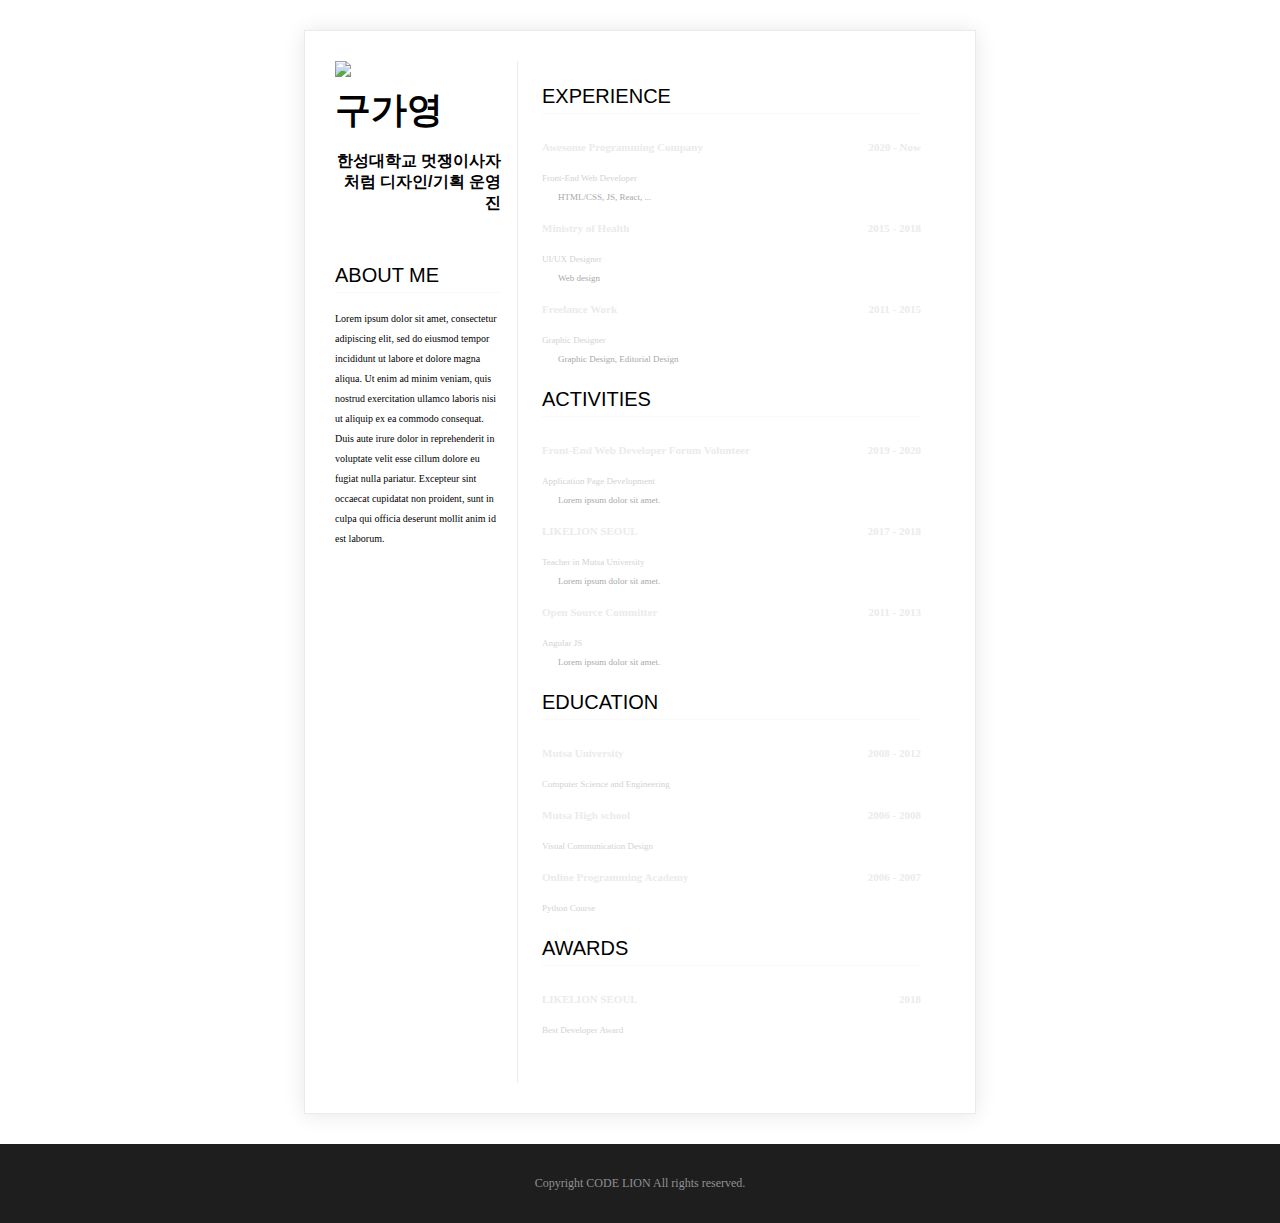
==== codelion.html @ 6538f6c7 "Add files via upload" ====
<!DOCTYPE html>
<html>
<head>
  <meta charset="UTF-8">
  <title>구가영의 이력서</title>
  <link rel="stylesheet" href="codelion.css">
</head>
<body>
  <div class="mainbox">
      <div class="table-row">
    <div class="title-box">
        <img class="my-img" src="증명사진.JPG">
      <h1>구가영</h1>
      <p class="name-text">한성대학교 멋쟁이사자처럼 디자인/기획 운영진</p>
            <div class="sns-wrap">
              <a href="http://facebook.com"><img class="sns-img" src="images/facebook.png"></a>
              <img class="sns-img" src="images/twitter.png">
              <img class="sns-img" src="images/linked-in.png">
              <img class="sns-img" src="images/insta.png">
            </div>

        <section>
      <h2>ABOUT ME</h2>
      <p class="about-me-text">
      Lorem ipsum dolor sit amet, consectetur adipiscing elit, sed do eiusmod tempor incididunt ut labore et dolore magna aliqua. Ut enim ad minim veniam, quis nostrud exercitation ullamco laboris nisi ut aliquip ex ea commodo consequat. Duis aute irure dolor in reprehenderit in voluptate velit esse cillum dolore eu fugiat nulla pariatur. Excepteur sint occaecat cupidatat non proident, sunt in culpa qui officia deserunt mollit anim id est laborum.
      </p>
    </section>
    </div>
<div class="section-box">
    <section>
        <h2>EXPERIENCE</h2>
        <div class="float-wrap">
          <p class="title-text">Awesome Programming Company</p>
          <p class="year-text">2020 - Now</p>
        </div>
        <p class="desc-text">Front-End Web Developer</p>
        <p class="desc-subtext">HTML/CSS, JS, React, ...</p>
        <div class="float-wrap">
          <p class="title-text">Ministry of Health</p>
          <p class="year-text">2015 - 2018</p>
        </div>
        <p class="desc-text">UI/UX Designer</p>
        <p class="desc-subtext">Web design</p>
        <div class="float-wrap">
            <p class="title-text">Freelance Work</p>
            <p class="year-text">2011 - 2015</p>
        </div>
        <p class="desc-text">Graphic Designer</p>
        <p class="desc-subtext">Graphic Design, Editorial Design</p>
      </section>

      <section>
        <h2>ACTIVITIES</h2>
        <div class="float-wrap">
          <p class="title-text">Front-End Web Developer Forum Volunteer</p>
          <p class="year-text">2019 - 2020</p>
        </div>
        <p class="desc-text">Application Page Development</p>
        <p class="desc-subtext">Lorem ipsum dolor sit amet.</p>
        <div class="float-wrap">
          <p class="title-text">LIKELION SEOUL</p>
          <p class="year-text">2017 - 2018</p>
        </div>
        <p class="desc-text">Teacher in Mutsa University</p>
        <p class="desc-subtext">Lorem ipsum dolor sit amet.</p>
        <div class="float-wrap">
          <p class="title-text">Open Source Committer</p>
          <p class="year-text">2011 - 2013</p>
        </div>
        <p class="desc-text">Angular JS</p>
        <p class="desc-subtext">Lorem ipsum dolor sit amet.</p>
    </section>

    <section>
        <h2>EDUCATION</h2>
        <div class="float-wrap">
            <p class="title-text">Mutsa University</p>
            <p class="year-text">2008 - 2012</p>
        </div>
        <p class="desc-text">Computer Science and Engineering</p>
        <div class="float-wrap">
            <p class="title-text">Mutsa High school</p>
            <p class="year-text">2006 - 2008</p>
        </div>
        <p class="desc-text">Visual Communication Design</p>
        <div class="float-wrap">
            <p class="title-text">Online Programming Academy</p>
            <p class="year-text">2006 - 2007</p>
        </div>
        <p class="desc-text">Python Course</p>
    </section>

    <section>
      <h2>AWARDS</h2>
      <div class="float-wrap">
        <p class="title-text">LIKELION SEOUL</p>
        <p class="year-text">2018</p>
      </div>
      <p class="desc-text">Best Developer Award</p>
    </section>
</div>
  </div>
  </div>
  <footer>
      <p>Copyright CODE LION All rights reserved. </p>
  </footer>
</body>
</html>
---- codelion.css ----
@import url('https://fonts.googleapis.com/css?family=Montserrat:100,200,300,400,500,600,700,800&display=swap');
@import url('https://fonts.googleapis.com/css2?family=Pretendard&display=swap');

* {
    font-family: 'Pretendard';
}

body {
    background-color: #FFFFFF;
}

body,h1,h2 {
    margin:0px;
    padding:0px;
}

body {
    min-width: fit-content;
}

h1 {
    font-family: 'Pretendard', sans-serif;
    color: 000000;
    font-size:36px;
    font-weight: bold;
}


h2 {
    font-family: 'Pretendard', sans-serif;
    font-size:20px;
    color: 000000;
    font-weight: lighter;
    margin-bottom: 16px;
    border-bottom: 1px solid #F9F9F9;
    padding-bottom: 5px;
}

.name-text {
    text-align: right;
    font-family: 'Jua', sans-serif;
    font-size:16px;
    color:#000000;
    font-weight: bold;
}

.about-me-text {
    color: #000000;
    font-size:10px;
    line-height: 20px;
}

.mainbox {
    width: 610px;
    padding: 30px;
    margin: 30px;
    margin-right: auto;
    margin-left: auto;
    border: 1px solid #ebebeb;
    box-shadow: 0 1px 20px 0 rgba(0, 0, 0, 0.1);
    display: table;
}

.table-row {
    display: table-row;
}

.title-box {
    text-align: left;
    width: 30%;
    display: table-cell;
    border-right:1px solid #ebebeb;
    padding-right: 16px;
}

.my-img {
    width: 90%;
    padding-bottom: 5px;
}

.sns-img {
    width:12px;
    height:12px;
}

.sns-wrap {
    text-align:right;
    padding-bottom: 16px;
}

.section-box {
    display: table-cell;
    vertical-align: top;
    padding: 24px;
}

section {
    margin-bottom: 24px;
}

.float-wrap {
    overflow: hidden;
}

.title-text {
    font-size:11px;
    font-weight: bold;
    color: #ebebeb;
    float: left;
}

.year-text{
    font-size:11px;
    font-weight: bold;
    color: #ebebeb;
    float: right;
}

.desc-text {
    color: lightgrey;
    font-size: 9px;
}

.desc-subtext {
    font-size: 9px;
    color: darkgrey;
    padding-left:16px;
}

footer {
    text-align: center;
    background-color: #1e1e1e;
    padding: 20px;
    font-size: 12px;
    color: #919191;
}
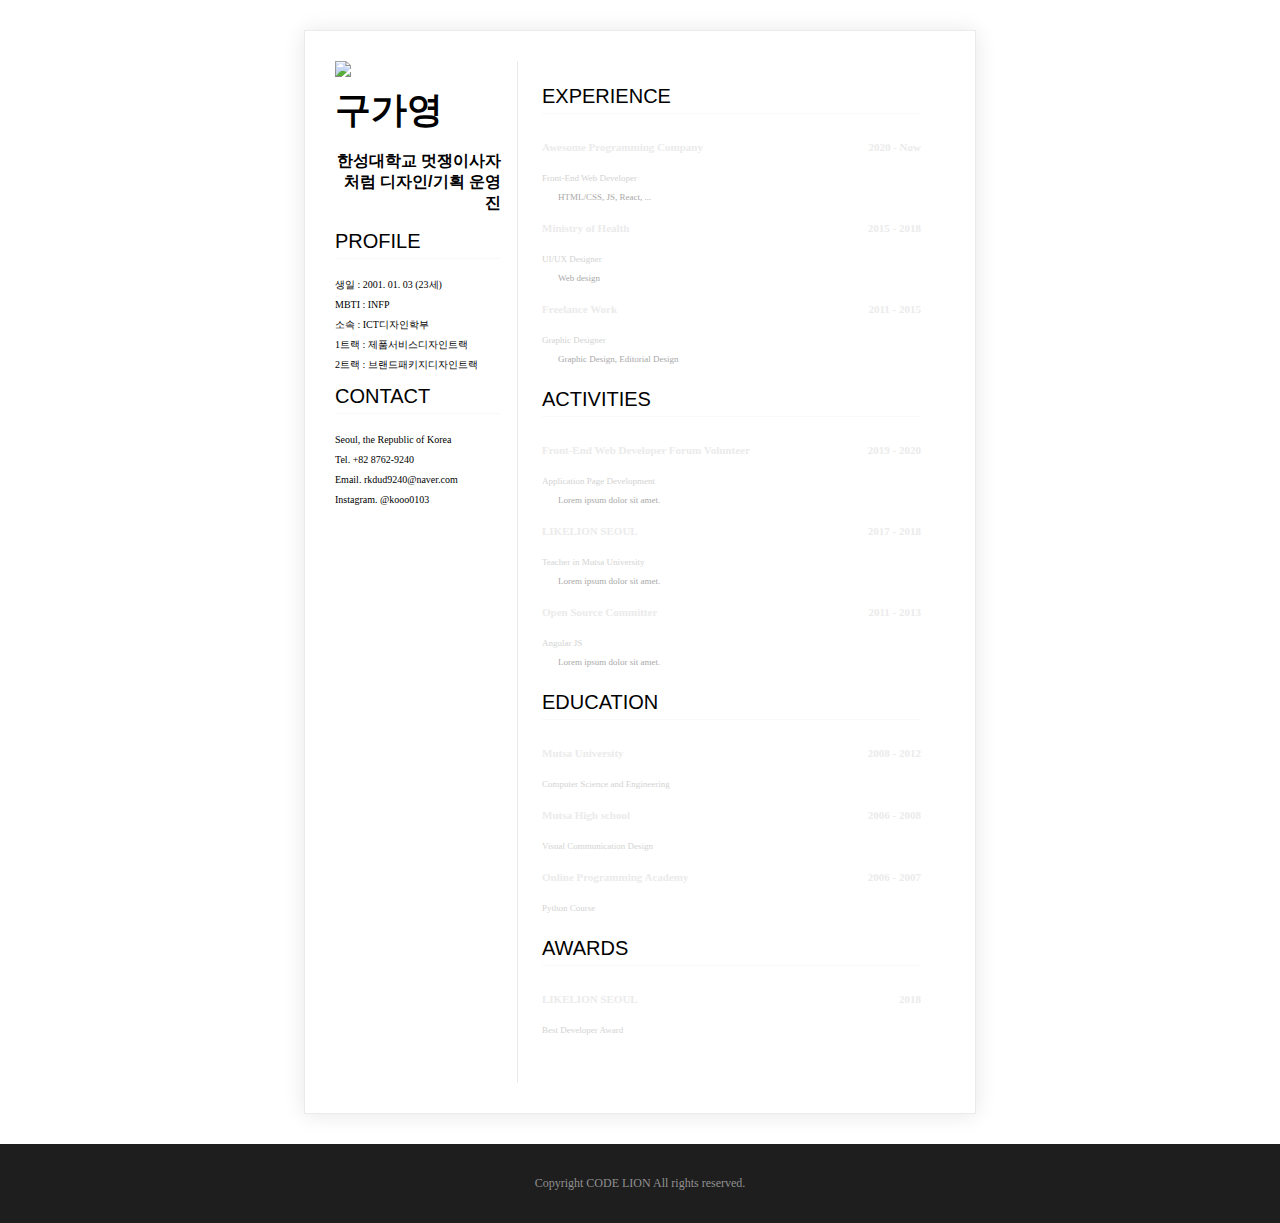
==== commit 4555fea5: "이력서" ====
--- a/codelion.html
+++ b/codelion.html
@@ -1,108 +1,123 @@
 <!DOCTYPE html>
 <html>
+
 <head>
   <meta charset="UTF-8">
   <title>구가영의 이력서</title>
   <link rel="stylesheet" href="codelion.css">
 </head>
+
 <body>
   <div class="mainbox">
-      <div class="table-row">
-    <div class="title-box">
+    <div class="table-row">
+      <div class="title-box">
         <img class="my-img" src="증명사진.JPG">
-      <h1>구가영</h1>
-      <p class="name-text">한성대학교 멋쟁이사자처럼 디자인/기획 운영진</p>
-            <div class="sns-wrap">
-              <a href="http://facebook.com"><img class="sns-img" src="images/facebook.png"></a>
-              <img class="sns-img" src="images/twitter.png">
-              <img class="sns-img" src="images/linked-in.png">
-              <img class="sns-img" src="images/insta.png">
-            </div>
+        <h1>구가영</h1>
+        <p class="name-text">한성대학교 멋쟁이사자처럼 디자인/기획 운영진</p>
+        <section>
+          <h2>PROFILE</h2>
+          <p class="profile-text">
+            생일 : 2001. 01. 03 (23세)<br>
+            MBTI : INFP<br>
+            소속 : ICT디자인학부<br>
+            1트랙 : 제품서비스디자인트랙<br>
+            2트랙 : 브랜드패키지디자인트랙<br>
+          </p>
+          <section>
+            <h2>CONTACT</h2>
+            <p class="profile-text">
+              Seoul, the Republic of Korea<br>
+              Tel. +82 8762-9240<br>
+              Email. rkdud9240@naver.com<br>
+              Instagram. @kooo0103<br>
+            </p>
+          <div class="sns-wrap">
+            <a href="http://facebook.com"><img class="sns-img" src="images/facebook.png"></a>
+            <img class="sns-img" src="images/twitter.png">
+            <img class="sns-img" src="images/linked-in.png">
+            <img class="sns-img" src="images/insta.png">
+          </div>
+        </section>
+      </div>
+
+      <div class="section-box">
+        <section>
+          <h2>EXPERIENCE</h2>
+          <div class="float-wrap">
+            <p class="title-text">Awesome Programming Company</p>
+            <p class="year-text">2020 - Now</p>
+          </div>
+          <p class="desc-text">Front-End Web Developer</p>
+          <p class="desc-subtext">HTML/CSS, JS, React, ...</p>
+          <div class="float-wrap">
+            <p class="title-text">Ministry of Health</p>
+            <p class="year-text">2015 - 2018</p>
+          </div>
+          <p class="desc-text">UI/UX Designer</p>
+          <p class="desc-subtext">Web design</p>
+          <div class="float-wrap">
+            <p class="title-text">Freelance Work</p>
+            <p class="year-text">2011 - 2015</p>
+          </div>
+          <p class="desc-text">Graphic Designer</p>
+          <p class="desc-subtext">Graphic Design, Editorial Design</p>
+        </section>
 
         <section>
-      <h2>ABOUT ME</h2>
-      <p class="about-me-text">
-      Lorem ipsum dolor sit amet, consectetur adipiscing elit, sed do eiusmod tempor incididunt ut labore et dolore magna aliqua. Ut enim ad minim veniam, quis nostrud exercitation ullamco laboris nisi ut aliquip ex ea commodo consequat. Duis aute irure dolor in reprehenderit in voluptate velit esse cillum dolore eu fugiat nulla pariatur. Excepteur sint occaecat cupidatat non proident, sunt in culpa qui officia deserunt mollit anim id est laborum.
-      </p>
-    </section>
-    </div>
-<div class="section-box">
-    <section>
-        <h2>EXPERIENCE</h2>
-        <div class="float-wrap">
-          <p class="title-text">Awesome Programming Company</p>
-          <p class="year-text">2020 - Now</p>
-        </div>
-        <p class="desc-text">Front-End Web Developer</p>
-        <p class="desc-subtext">HTML/CSS, JS, React, ...</p>
-        <div class="float-wrap">
-          <p class="title-text">Ministry of Health</p>
-          <p class="year-text">2015 - 2018</p>
-        </div>
-        <p class="desc-text">UI/UX Designer</p>
-        <p class="desc-subtext">Web design</p>
-        <div class="float-wrap">
-            <p class="title-text">Freelance Work</p>
-            <p class="year-text">2011 - 2015</p>
-        </div>
-        <p class="desc-text">Graphic Designer</p>
-        <p class="desc-subtext">Graphic Design, Editorial Design</p>
-      </section>
+          <h2>ACTIVITIES</h2>
+          <div class="float-wrap">
+            <p class="title-text">Front-End Web Developer Forum Volunteer</p>
+            <p class="year-text">2019 - 2020</p>
+          </div>
+          <p class="desc-text">Application Page Development</p>
+          <p class="desc-subtext">Lorem ipsum dolor sit amet.</p>
+          <div class="float-wrap">
+            <p class="title-text">LIKELION SEOUL</p>
+            <p class="year-text">2017 - 2018</p>
+          </div>
+          <p class="desc-text">Teacher in Mutsa University</p>
+          <p class="desc-subtext">Lorem ipsum dolor sit amet.</p>
+          <div class="float-wrap">
+            <p class="title-text">Open Source Committer</p>
+            <p class="year-text">2011 - 2013</p>
+          </div>
+          <p class="desc-text">Angular JS</p>
+          <p class="desc-subtext">Lorem ipsum dolor sit amet.</p>
+        </section>
 
-      <section>
-        <h2>ACTIVITIES</h2>
-        <div class="float-wrap">
-          <p class="title-text">Front-End Web Developer Forum Volunteer</p>
-          <p class="year-text">2019 - 2020</p>
-        </div>
-        <p class="desc-text">Application Page Development</p>
-        <p class="desc-subtext">Lorem ipsum dolor sit amet.</p>
-        <div class="float-wrap">
-          <p class="title-text">LIKELION SEOUL</p>
-          <p class="year-text">2017 - 2018</p>
-        </div>
-        <p class="desc-text">Teacher in Mutsa University</p>
-        <p class="desc-subtext">Lorem ipsum dolor sit amet.</p>
-        <div class="float-wrap">
-          <p class="title-text">Open Source Committer</p>
-          <p class="year-text">2011 - 2013</p>
-        </div>
-        <p class="desc-text">Angular JS</p>
-        <p class="desc-subtext">Lorem ipsum dolor sit amet.</p>
-    </section>
-
-    <section>
-        <h2>EDUCATION</h2>
-        <div class="float-wrap">
+        <section>
+          <h2>EDUCATION</h2>
+          <div class="float-wrap">
             <p class="title-text">Mutsa University</p>
             <p class="year-text">2008 - 2012</p>
-        </div>
-        <p class="desc-text">Computer Science and Engineering</p>
-        <div class="float-wrap">
+          </div>
+          <p class="desc-text">Computer Science and Engineering</p>
+          <div class="float-wrap">
             <p class="title-text">Mutsa High school</p>
             <p class="year-text">2006 - 2008</p>
-        </div>
-        <p class="desc-text">Visual Communication Design</p>
-        <div class="float-wrap">
+          </div>
+          <p class="desc-text">Visual Communication Design</p>
+          <div class="float-wrap">
             <p class="title-text">Online Programming Academy</p>
             <p class="year-text">2006 - 2007</p>
-        </div>
-        <p class="desc-text">Python Course</p>
-    </section>
+          </div>
+          <p class="desc-text">Python Course</p>
+        </section>
 
-    <section>
-      <h2>AWARDS</h2>
-      <div class="float-wrap">
-        <p class="title-text">LIKELION SEOUL</p>
-        <p class="year-text">2018</p>
+        <section>
+          <h2>AWARDS</h2>
+          <div class="float-wrap">
+            <p class="title-text">LIKELION SEOUL</p>
+            <p class="year-text">2018</p>
+          </div>
+          <p class="desc-text">Best Developer Award</p>
+        </section>
       </div>
-      <p class="desc-text">Best Developer Award</p>
-    </section>
-</div>
-  </div>
+    </div>
   </div>
   <footer>
-      <p>Copyright CODE LION All rights reserved. </p>
+    <p>Copyright CODE LION All rights reserved. </p>
   </footer>
 </body>
+
 </html>--- a/codelion.css
+++ b/codelion.css
@@ -44,7 +44,7 @@
     font-weight: bold;
 }
 
-.about-me-text {
+.profile-text {
     color: #000000;
     font-size:10px;
     line-height: 20px;
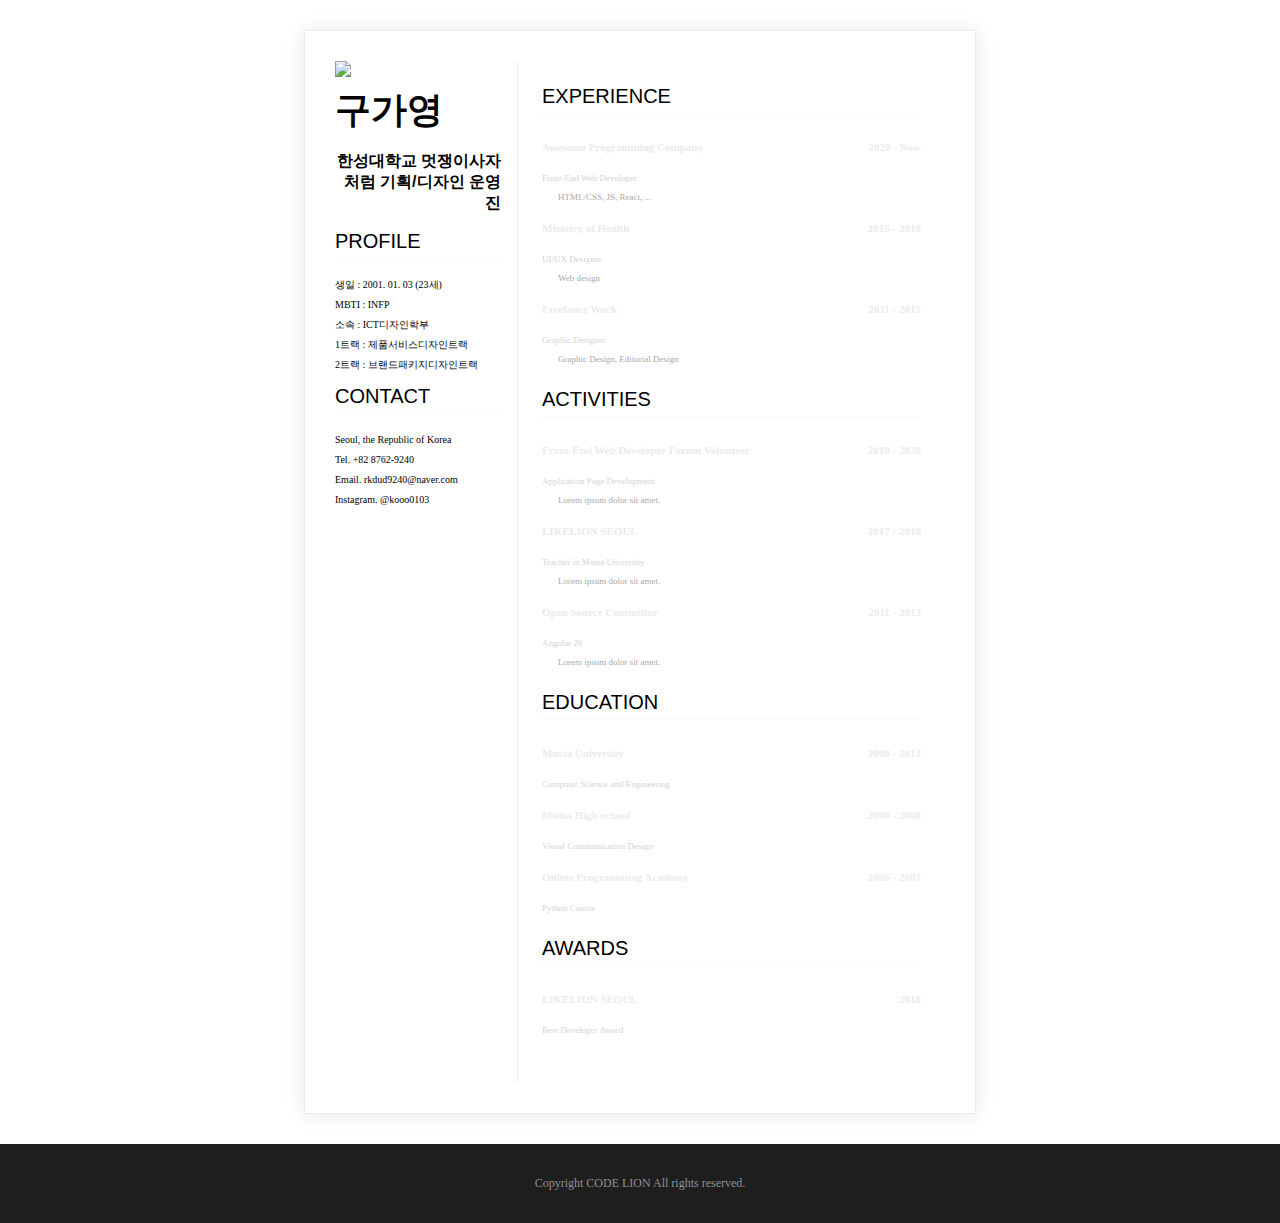
==== commit cfc60c5b: "Update codelion.html" ====
--- a/codelion.html
+++ b/codelion.html
@@ -13,7 +13,7 @@
       <div class="title-box">
         <img class="my-img" src="증명사진.JPG">
         <h1>구가영</h1>
-        <p class="name-text">한성대학교 멋쟁이사자처럼 디자인/기획 운영진</p>
+        <p class="name-text">한성대학교 멋쟁이사자처럼 기획/디자인 운영진</p>
         <section>
           <h2>PROFILE</h2>
           <p class="profile-text">
